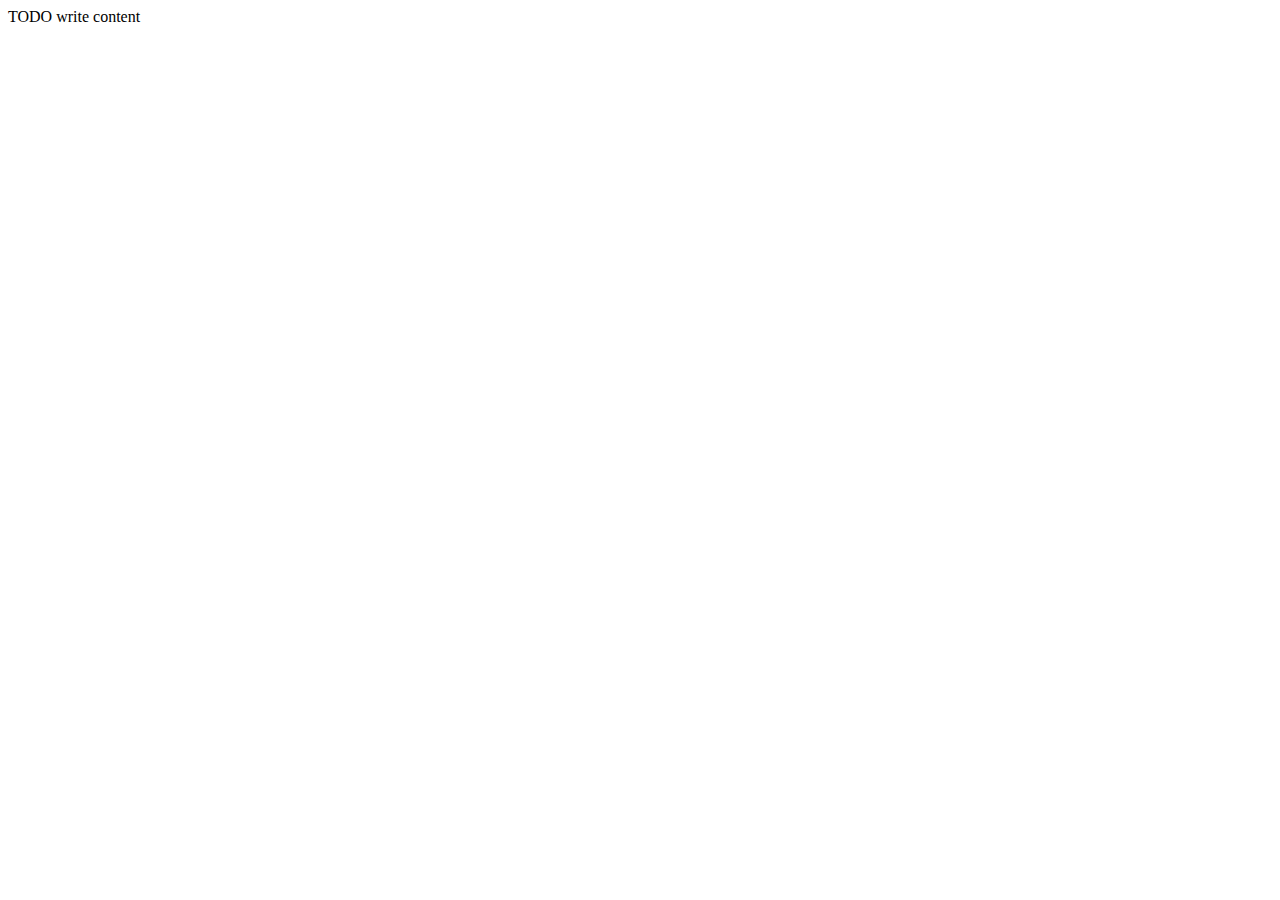
==== Hemouna/web/index.html @ 12541c7a "Criado o projeto e adicionado o bootstrap 3.0" ====
<!--
To change this template, choose Tools | Templates
and open the template in the editor.
-->
<!DOCTYPE html>
<html>
    <head>
        <title></title>
        <meta http-equiv="Content-Type" content="text/html; charset=UTF-8">
    </head>
    <body>
        <div>TODO write content</div>
    </body>
</html>
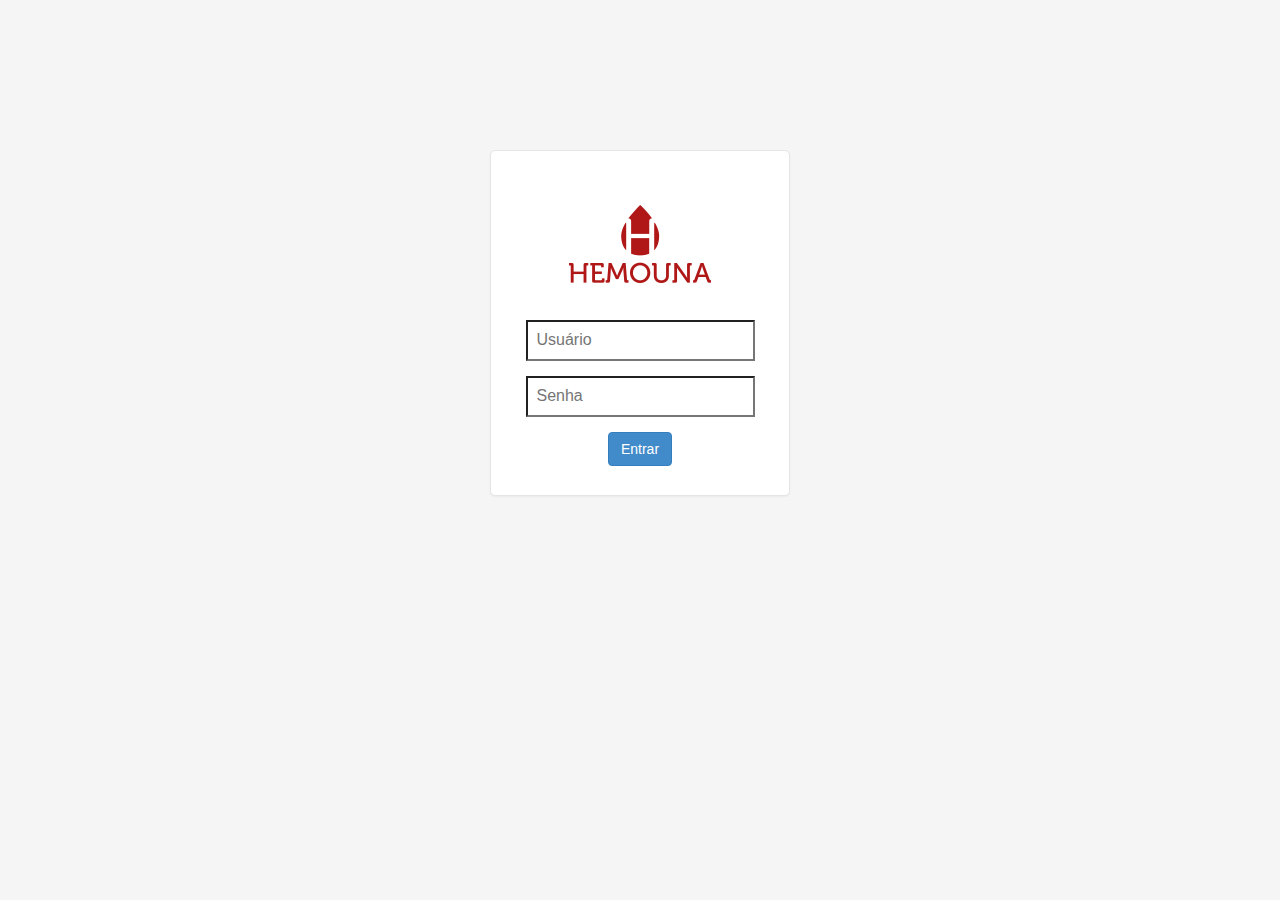
==== commit fb3c5d36: "tentando fazer o restful funcionar" ====
--- a/Hemouna/web/index.html
+++ b/Hemouna/web/index.html
@@ -1,14 +1,55 @@
-<!--
-To change this template, choose Tools | Templates
-and open the template in the editor.
--->
-<!DOCTYPE html>
+<!DOCTYPE html PUBLIC "-//W3C//DTD HTML 4.01 Transitional//EN" "http://www.w3.org/TR/html4/loose.dtd">
 <html>
-    <head>
-        <title></title>
-        <meta http-equiv="Content-Type" content="text/html; charset=UTF-8">
-    </head>
-    <body>
-        <div>TODO write content</div>
-    </body>
-</html>
+<head>
+<title>Hemouna - Login</title>
+<meta http-equiv="Content-Type" content="text/html; charset=ISO-8859-1">
+<meta name="viewport" content="width=device-width, initial-scale=1.0, maximum-scale=1.0, user-scalable=0" >
+
+<link href="./css/bootstrap.css" media="screen" rel="stylesheet" type="text/css" >
+
+<script type="text/javascript" src="./js/jquery.js"></script>
+<script type="text/javascript" src="./js/bootstrap.js"></script>
+<style type="text/css">
+    body {
+        padding-top: 150px;
+        padding-bottom: 40px;
+        background-color: #f5f5f5;
+    }
+
+    .form-signin {
+        max-width: 300px;
+        padding: 19px 29px 29px;
+        margin: 0 auto 20px;
+        background-color: #fff;
+        border: 1px solid #e5e5e5;
+        -webkit-border-radius: 5px;
+        -moz-border-radius: 5px;
+        border-radius: 5px;
+        -webkit-box-shadow: 0 1px 2px rgba(0,0,0,.05);
+        -moz-box-shadow: 0 1px 2px rgba(0,0,0,.05);
+        box-shadow: 0 1px 2px rgba(0,0,0,.05);
+    }
+    .form-signin .form-signin-heading,
+    .form-signin .checkbox {
+        margin-bottom: 10px;
+    }
+    .form-signin input[type="text"],
+    .form-signin input[type="password"] {
+        font-size: 16px;
+        height: auto;
+        margin-bottom: 15px;
+        padding: 7px 9px;
+    }
+</style>
+</head>
+<body>
+    <div class="container">
+        <form class="form-signin" style="text-align: center;">
+            <img src="./img/logohemouna.png" style="text-align: middle;" />
+            <input type="text" class="input-block-level" placeholder="Usu�rio">
+            <input type="password" class="input-block-level" placeholder="Senha">
+            <button class="btn btn-large btn-primary" type="submit">Entrar</button>
+        </form>
+    </div> <!-- /container -->
+</body>
+</html>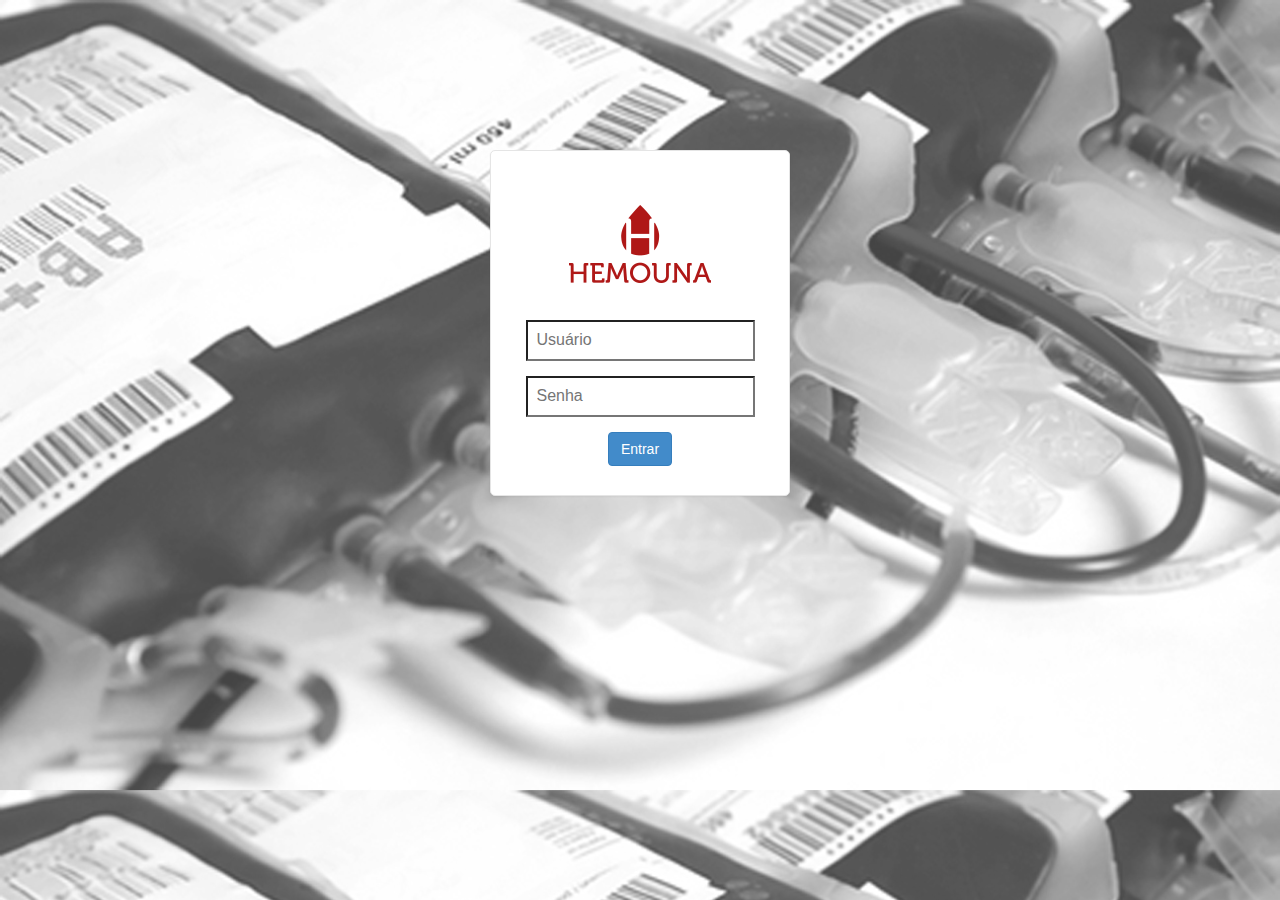
==== commit 6871dda0: "Iniciando a associação de bolsas" ====
--- a/Hemouna/web/index.html
+++ b/Hemouna/web/index.html
@@ -2,13 +2,20 @@
 <html>
 <head>
 <title>Hemouna - Login</title>
-<meta http-equiv="Content-Type" content="text/html; charset=ISO-8859-1">
+<meta http-equiv="Content-Type" content="text/html; charset=UTF-8">
 <meta name="viewport" content="width=device-width, initial-scale=1.0, maximum-scale=1.0, user-scalable=0" >
 
+<link rel="icon" href="./img/favicon.png">
+
 <link href="./css/bootstrap.css" media="screen" rel="stylesheet" type="text/css" >
+<link href="./css/login.css" rel="stylesheet" type="text/css" >
 
+<script type="text/javascript" src="./js/validaUsuario.js"></script>
 <script type="text/javascript" src="./js/jquery.js"></script>
+<script type="text/javascript" src="./js/jquery.json.js"></script>
 <script type="text/javascript" src="./js/bootstrap.js"></script>
+<script type="text/javascript" src="./js/login.js"></script>
+
 <style type="text/css">
     body {
         padding-top: 150px;
@@ -45,10 +52,11 @@
 <body>
     <div class="container">
         <form class="form-signin" style="text-align: center;">
+            <div id="messages"></div>
             <img src="./img/logohemouna.png" style="text-align: middle;" />
-            <input type="text" class="input-block-level" placeholder="Usu�rio">
-            <input type="password" class="input-block-level" placeholder="Senha">
-            <button class="btn btn-large btn-primary" type="submit">Entrar</button>
+            <input id="usuario" type="text" class="input-block-level" placeholder="Usuário">
+            <input id="senha" type="password" class="input-block-level" placeholder="Senha">
+            <button id="btnLogin" class="btn btn-large btn-primary">Entrar</button>
         </form>
     </div> <!-- /container -->
 </body>
--- a/Hemouna/web/css/login.css
+++ b/Hemouna/web/css/login.css
@@ -0,0 +1,4 @@
+body {
+  background-image: url('../img/background.jpg');
+  background-size: cover;  
+}